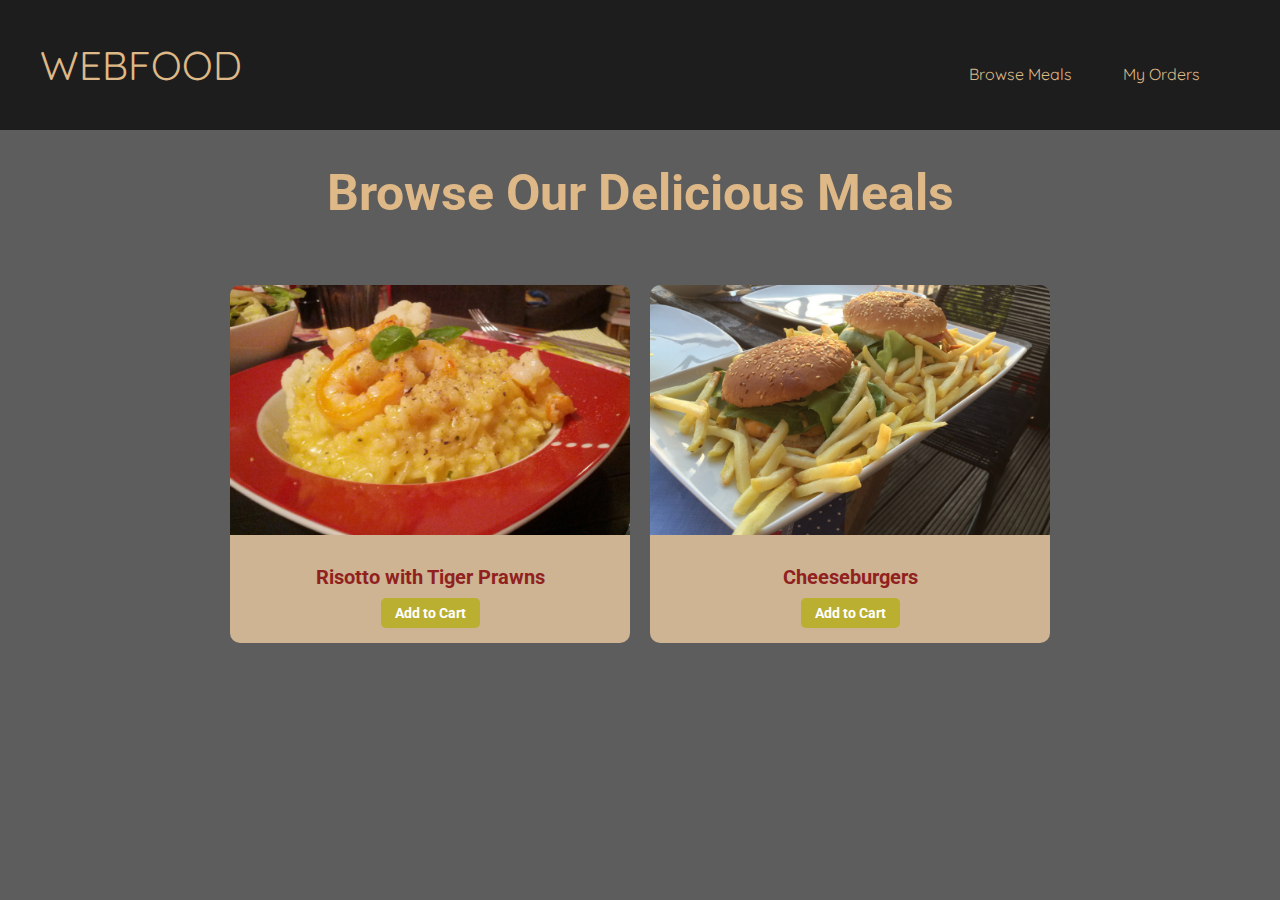
==== FIFTH/index.html @ 1917cb71 "Created FIFTH folder and updated files" ====
<!DOCTYPE html>
<html lang="en">
  <head>
    <meta charset="UTF-8" />
    <meta name="viewport" content="width=device-width, initial-scale=1.0" />
    <meta http-equiv="X-UA-Compatible" content="ie=edge" />
    <title>WebFood</title>
    <link rel="stylesheet" href="./style.css" />
    <link rel="preconnect" href="https://fonts.googleapis.com" />
    <link rel="preconnect" href="https://fonts.gstatic.com" crossorigin />
    <link
      href="https://fonts.googleapis.com/css2?family=Quicksand:wght@500&family=Roboto:wght@700&display=swap"
      rel="stylesheet"
    />
  </head>
  <body>
    <header>
      <nav>
        <a href="#">WEBFOOD</a>
        <div>
          <a href="#">Browse Meals</a>
          <a href="#">My Orders</a>
        </div>
      </nav>
    </header>
    <main>
      <h1>Browse Our Delicious Meals</h1>
      <div id="img-content">
        <div class="card">
          <img src="./image/risotto.jpg" alt="Risotto with Tiger Prawns" />
          <div class="card-content">
            <p>Risotto with Tiger Prawns</p>
            <a href="#">Add to Cart</a>
          </div>
        </div>
        <div class="card">
          <img src="./image/cheeseburgers.jpg" alt="Cheeseburgers" />
          <div class="card-content">
            <p>Cheeseburgers</p>
            <a href="#">Add to Cart</a>
          </div>
        </div>
      </div>
    </main>
  </body>
</html>
---- FIFTH/style.css ----
body {
  background-color: #5d5d5d;
  margin: 0;
  font-family: "Roboto", sans-serif;
}

header {
  background-color: rgba(0, 0, 0, 0.692);
}

header nav {
  display: flex;
  align-items: center;
  justify-content: space-between;
  padding: 40px 40px;
  margin: 0;
  font-family: "QuickSand", sans-serif;
  font-size: 40px;
}
header nav a {
  text-decoration: none;
  color: burlywood;
}

div a {
  padding-right: 40px;
  font-size: 16px;
}

div a:hover {
  background-color: burlywood;
  color: azure;
  padding: 7px 14px;
  border-radius: 3px;
}

main {
  text-align: center;
  margin: auto;
}

main h1 {
  color: burlywood;
  font-size: 50px;
  font-weight: bolder;
}

img {
  width: 400px;
  height: 250px;
  box-shadow: 2px 2px 4px rgba(0, 0, 0, 0.2);
  object-fit: cover;
}

#img-content {
  display: flex;
  justify-content: center;
}

.card {
  display: flex;
  flex-direction: column;
  width: 400px;
  border-radius: 10px;
  overflow: hidden;
  margin: 30px 10px;
}

.card-content {
  background-color: rgb(206, 180, 146);
  padding: 10px 20px 20px 20px;
  color: #91211f;
  font-size: 20px;
  font-weight: bolder;
}

main p {
  padding: 0;
  margin-bottom: 10px;
}

main a {
  text-decoration: none;
  font-size: 14px;
  background-color: rgba(184, 174, 39, 0.918);
  color: white;
  padding: 7px 14px;
  border-radius: 5px;
}

main a:hover {
  background-color: rgb(145, 136, 16);
  color: rgba(245, 242, 224, 0.918);
}
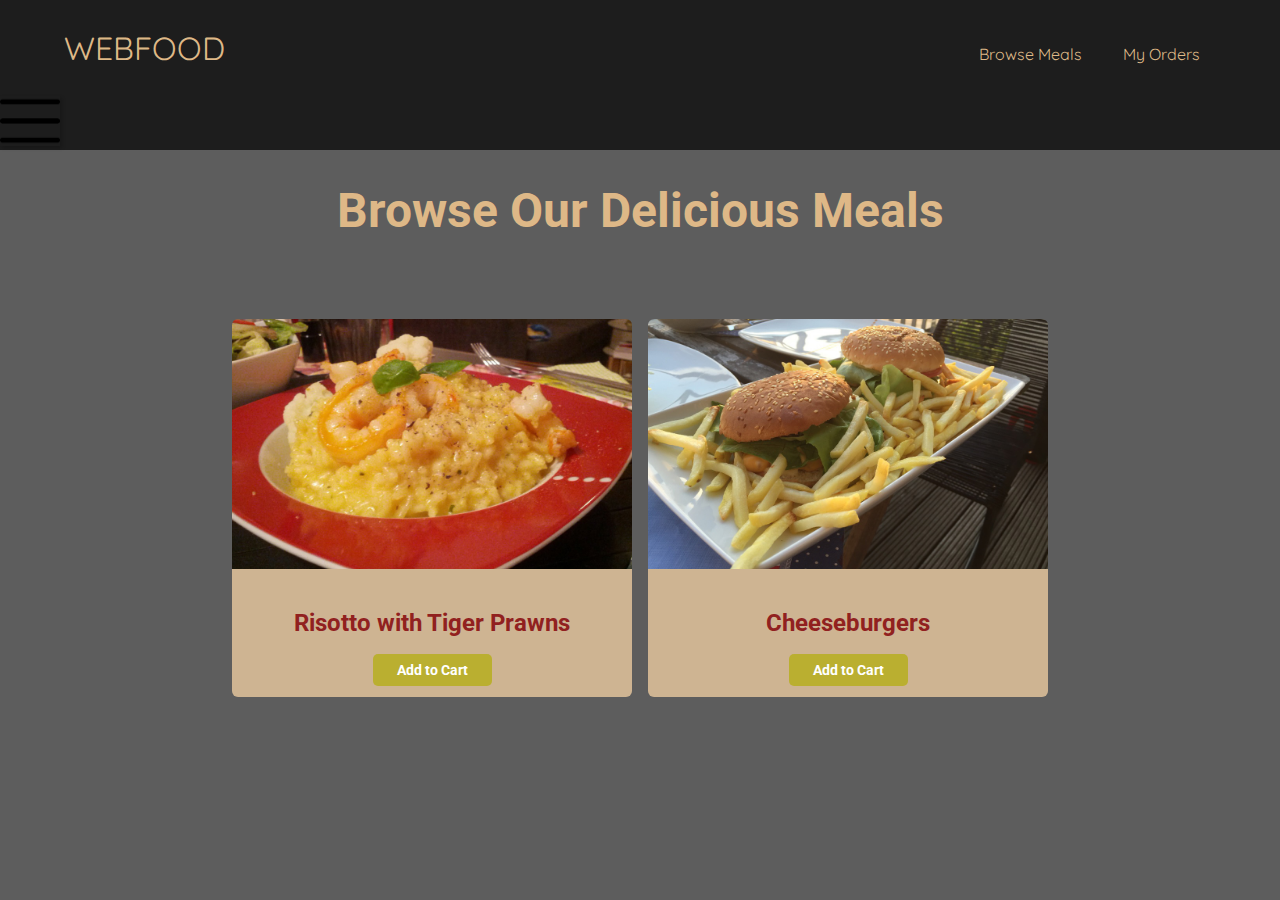
==== commit bc89dcab: "updated files and content for my FIFTH project" ====
--- a/FIFTH/index.html
+++ b/FIFTH/index.html
@@ -22,6 +22,14 @@
           <a href="#">My Orders</a>
         </div>
       </nav>
+      <a href="#"
+        ><img class="menu-btn" src="./image/menu.png" alt="menu icon"
+      /></a>
+      <!-- <a href="#">
+        <span></span>
+        <span></span>
+        <span></span>
+      </a> -->
     </header>
     <main>
       <h1>Browse Our Delicious Meals</h1>
--- a/FIFTH/style.css
+++ b/FIFTH/style.css
@@ -9,13 +9,14 @@
 }
 
 header nav {
+  height: 6rem;
   display: flex;
   align-items: center;
   justify-content: space-between;
-  padding: 40px 40px;
+  padding: 0 5%;
   margin: 0;
   font-family: "QuickSand", sans-serif;
-  font-size: 40px;
+  font-size: 2rem;
 }
 header nav a {
   text-decoration: none;
@@ -23,25 +24,29 @@
 }
 
 div a {
-  padding-right: 40px;
-  font-size: 16px;
+  margin: 0 1rem;
+  font-size: 1rem;
 }
 
 div a:hover {
-  background-color: burlywood;
-  color: azure;
-  padding: 7px 14px;
-  border-radius: 3px;
+  color: rgb(200, 212, 19);
+}
+
+.menu-btn {
+  width: 60px;
+  height: 50px;
+  align-items: center;
+  margin: 0 auto;
 }
 
 main {
   text-align: center;
-  margin: auto;
+  margin: 0;
 }
 
 main h1 {
   color: burlywood;
-  font-size: 50px;
+  font-size: 3rem;
   font-weight: bolder;
 }
 
@@ -61,22 +66,22 @@
   display: flex;
   flex-direction: column;
   width: 400px;
-  border-radius: 10px;
+  border-radius: 6px;
   overflow: hidden;
-  margin: 30px 10px;
+  margin: 3rem 0.5rem;
 }
 
 .card-content {
   background-color: rgb(206, 180, 146);
-  padding: 10px 20px 20px 20px;
+  padding: 1rem 2rem 1rem 2rem;
   color: #91211f;
-  font-size: 20px;
+  font-size: 1.5rem;
   font-weight: bolder;
 }
 
 main p {
   padding: 0;
-  margin-bottom: 10px;
+  margin-bottom: 1rem;
 }
 
 main a {
@@ -84,7 +89,7 @@
   font-size: 14px;
   background-color: rgba(184, 174, 39, 0.918);
   color: white;
-  padding: 7px 14px;
+  padding: 0.5rem 1.5rem;
   border-radius: 5px;
 }
 
@@ -92,3 +97,22 @@
   background-color: rgb(145, 136, 16);
   color: rgba(245, 242, 224, 0.918);
 }
+
+@media (max-width: 48rem) {
+  div a {
+    /* visibility: hidden; */
+    display: none;
+  }
+
+  main h1 {
+    font-size: 1.5rem;
+  }
+
+  #img-content {
+    flex-direction: column;
+  }
+
+  .card {
+    margin: 0.7rem auto;
+  }
+}
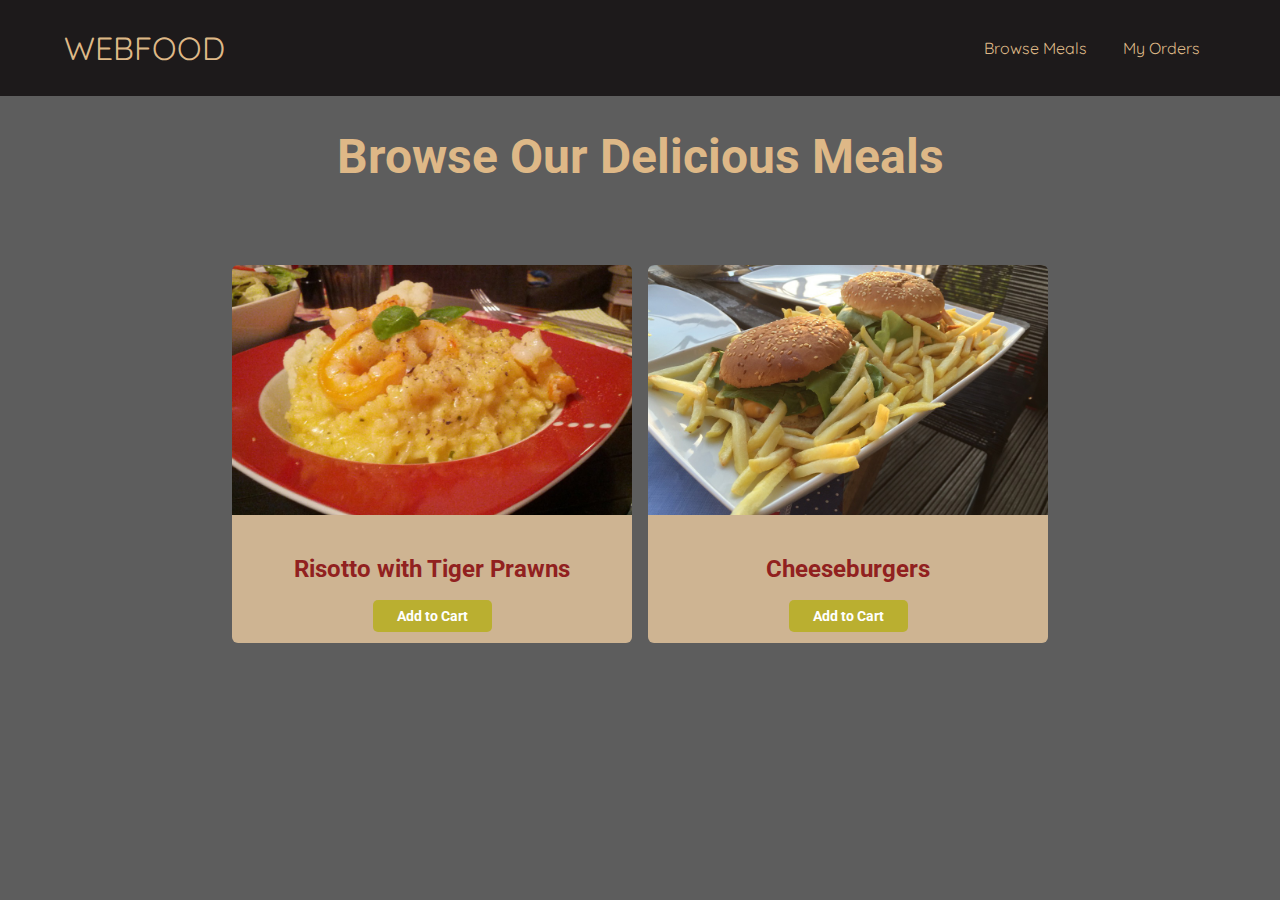
==== commit 49e70d73: "Updated files and contents" ====
--- a/FIFTH/index.html
+++ b/FIFTH/index.html
@@ -14,23 +14,30 @@
     />
   </head>
   <body>
-    <header>
+    <header id="main-header">
+      <a href="#" id="logo">webfood</a>
       <nav>
-        <a href="#">WEBFOOD</a>
+        <a href="#">Browse Meals</a>
+        <a href="#">My Orders</a>
+      </nav>
+
+      <a href="#side-drawer" id="menu-btn"
+        ><img src="./image/main-menu.png" alt="menu icon"
+      /></a>
+    </header>
+    <aside id="side-drawer">
+      <header id="design">
+        <a href="#" id="menu-btn"
+          ><img src="./image/main-menu.png" alt="menu icon"
+        /></a>
+      </header>
+      <nav>
         <div>
-          <a href="#">Browse Meals</a>
-          <a href="#">My Orders</a>
+          <a href="">Browse Meals</a>
+          <a href="">My Orders</a>
         </div>
       </nav>
-      <a href="#"
-        ><img class="menu-btn" src="./image/menu.png" alt="menu icon"
-      /></a>
-      <!-- <a href="#">
-        <span></span>
-        <span></span>
-        <span></span>
-      </a> -->
-    </header>
+    </aside>
     <main>
       <h1>Browse Our Delicious Meals</h1>
       <div id="img-content">
--- a/FIFTH/style.css
+++ b/FIFTH/style.css
@@ -5,10 +5,19 @@
 }
 
 header {
-  background-color: rgba(0, 0, 0, 0.692);
+  background-color: rgba(29, 26, 27);
 }
 
-header nav {
+a {
+  text-decoration: none;
+}
+
+#logo {
+  font-size: 2rem;
+  text-transform: uppercase;
+}
+
+#main-header {
   height: 6rem;
   display: flex;
   align-items: center;
@@ -16,27 +25,66 @@
   padding: 0 5%;
   margin: 0;
   font-family: "QuickSand", sans-serif;
-  font-size: 2rem;
 }
-header nav a {
-  text-decoration: none;
+
+header a {
   color: burlywood;
 }
 
-div a {
+nav a {
   margin: 0 1rem;
   font-size: 1rem;
 }
 
-div a:hover {
+nav a:hover {
   color: rgb(200, 212, 19);
 }
 
-.menu-btn {
-  width: 60px;
+#menu-btn {
+  display: none;
+  margin: 0;
+  padding: 0;
+}
+
+#menu-btn img {
+  width: 50px;
   height: 50px;
+  background-color: rgb(29, 26, 27);
+}
+
+aside nav div {
+  display: flex;
+  flex-direction: column;
   align-items: center;
-  margin: 0 auto;
+  margin: 120px auto 0 auto;
+}
+
+#side-drawer a {
+  color: burlywood;
+  margin: 10px 0;
+  font-size: 2rem;
+}
+
+#side-drawer {
+  width: 100%;
+  height: 100%;
+  background-color: rgb(29, 26, 27);
+  position: fixed;
+  top: 0;
+  left: 0;
+  display: none;
+}
+
+#side-drawer #design {
+  height: 6rem;
+  display: flex;
+  align-items: center;
+  justify-content: flex-end;
+  padding: 0 5%;
+}
+
+#side-drawer:target {
+  display: block;
 }
 
 main {
@@ -98,8 +146,8 @@
   color: rgba(245, 242, 224, 0.918);
 }
 
-@media (max-width: 48rem) {
-  div a {
+@media (max-width: 48rem /*768px*/) {
+  header nav {
     /* visibility: hidden; */
     display: none;
   }
@@ -115,4 +163,8 @@
   .card {
     margin: 0.7rem auto;
   }
+
+  #menu-btn {
+    display: flex;
+  }
 }
